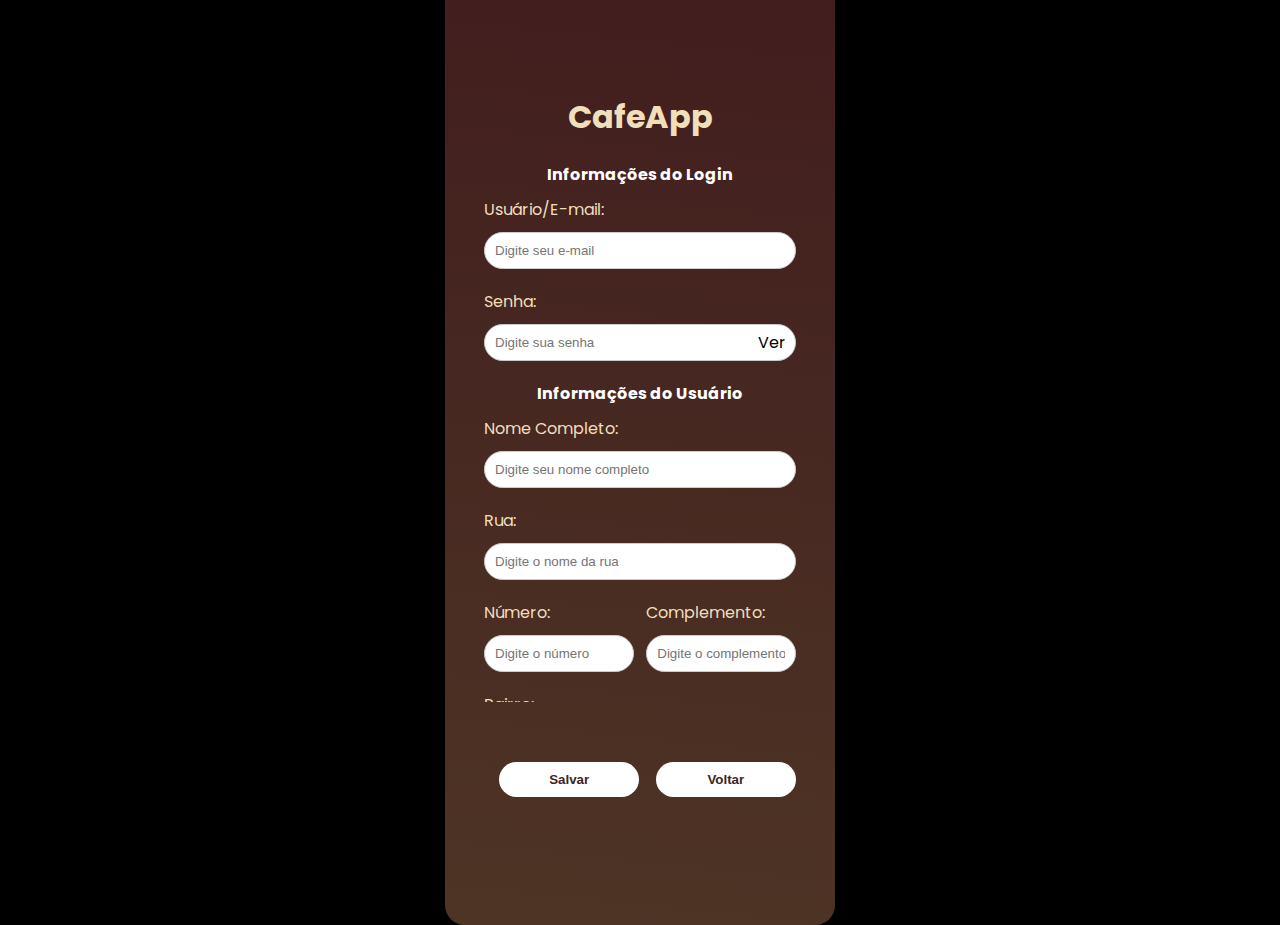
==== cadastro.html @ 7c6e6c61 "Publicando projeto" ====
<!DOCTYPE html>
<html lang="en">

<head>
    <meta charset="UTF-8">
    <link rel="stylesheet" href="css/styles.css">
    <script src="js/script.js" defer></script>
    <title>Cadastro - CafeApp</title>
</head>

<body>
    <div class="container">
        <div class="phone">
            <div class="login-form">
                <h1 class="cafe-app-title">CafeApp</h1>

                <div class="scrollable-section" id="login-section">
                    <label class="info-label" for="login-info-label">Informações do Login</label>

                    <div class="form-group">
                        <label for="email">Usuário/E-mail:</label>
                        <input type="text" id="email" name="email" placeholder="Digite seu e-mail" required>
                    </div>

                    <div class="form-group">
                        <label for="password">Senha:</label>
                        <div class="password-input">
                            <input type="password" id="password" name="password" placeholder="Digite sua senha" required>
                            <span class="toggle-password" onclick="togglePasswordVisibility()">Ver</span>
                        </div>
                    </div>

                    <label class="info-label" for="user-info-label">Informações do Usuário</label>

                    <div class="form-group">
                        <label for="username">Nome Completo:</label>
                        <input type="text" id="username" name="username" placeholder="Digite seu nome completo"
                            required>
                    </div>

                    <div class="form-group">
                        <label for="street">Rua:</label>
                        <input type="text" id="street" name="street" placeholder="Digite o nome da rua" required>
                    </div>

                    <div class="form-group inline-form">
                        <div class="form-group-half">
                            <label for="number">Número:</label>
                            <input type="text" id="number" name="number" placeholder="Digite o número" required>
                        </div>

                        <div class="form-group-half">
                            <label for="complement">Complemento:</label>
                            <input type="text" id="complement" name="complement" placeholder="Digite o complemento">
                        </div>
                    </div>

                    <div class="form-group">
                        <label for="neighborhood">Bairro:</label>
                        <input type="text" id="neighborhood" name="neighborhood" placeholder="Digite o bairro" required>
                    </div>

                    <div class="form-group inline-form">
                        <div class="form-group-three-quarters">
                            <label for="city">Cidade:</label>
                            <input type="text" id="city" name="city" placeholder="Digite a cidade" required>
                        </div>

                        <div class="form-group-quarter">
                            <label for="state">UF:</label>
                            <input type="text" id="state" name="state" placeholder="Digite o estado (UF)" required>
                        </div>
                    </div>

                    <div class="form-group">
                        <label for="zip">CEP:</label>
                        <input type="text" id="zip" name="zip" placeholder="Digite o CEP" required>
                    </div>

                    <div class="form-group">
                        <label for="phone">Telefone:</label>
                        <input type="text" id="phone" name="phone" placeholder="Digite o telefone" required>
                    </div>
                </div>

                <div class="buttons">
                    <button class="button" onclick="validateForm() && saveData()">Salvar</button>
                    <button class="back-button-form" onclick="goBack()">Voltar</button>
                </div>

            </div>
        </div>
    </div>
</body>

</html>
---- css/styles.css ----
@import url('https://fonts.googleapis.com/css2?family=Poppins:wght@700&display=swap');


:root {
    --main-color-dark: #3b271e;
    --main-color-medium: #a05e2a;
    --main-color-light: #ae7349;
    --main-color-bright: #c8934f;
    --background-color: #ffffff;
    --linear-gradient: linear-gradient(186deg, #421E1E 4.41%, rgba(109, 73, 52, 0.71) 97.33%);
    --text-color: #efdfbb;
}

body {
    margin: 0;
    font-family: 'Poppins', sans-serif;
    background-color: #000000;
}

.container {
    display: flex;
    align-items: center;
    justify-content: center;
    height: 100vh;
}

.phone {
    position: relative;
    width: 390px;
    height: 950px;
    background: var(--linear-gradient);
    border-radius: 20px;
    overflow: hidden;
    display: flex;
    flex-direction: column;
    align-items: center;
}

.circle {
    position: relative;
    width: 80%;
    height: 35%;
    margin-top: 25%;
    background-color: #ffffff;
    border-radius: 50%;
    display: flex;
    justify-content: center;
    align-items: center;
}

.circle img {
    width: 100%;
    border-radius: 50%;
    object-fit: cover;
}

.text {
    text-align: center;
    color: var(--text-color);
    margin-top: 50px;
}

.cafe-app,
.cafe-app-title {
    color: var(--text-color);
    text-align: center;
    font-size: 2em;
    font-weight: bolder;
    margin-top: 20px;
}



.button {
    width: 60%;
    display: inline-block;
    padding: 10px 20px;
    text-decoration: none;
    color: var(--main-color-dark);
    background-color: var(--background-color);
    border-radius: 50px;
    border: none;
    transition: background-color 0.2s ease;
    margin-top: 20px;
    font-weight: bolder;
    text-align-last: center;
}


.back-button {
    width: 100%;
    display: inline-block;
    padding: 10px 20px;
    text-decoration: none;
    color: var(--main-color-dark);
    background-color: var(--background-color);
    border-radius: 50px;
    border: none;
    transition: background-color 0.2s ease;
    margin-top: 20px;
    font-weight: bolder;
    text-align: center;
}

.button:hover,
.back-button:hover {
    color: var(--main-color-dark);
    background-color: var(--main-color-bright);
}

.container .phone-form {
    text-align: center;
    width: 90%;
    margin-top: 25%;
}
.container .login-form {
    text-align: left;
    width: 80%;
    margin-top: 25%;
}

.login-form .form-group {
    margin-bottom: 20px;
}
.login-form .info-label {
    display: block;
    margin-bottom: 10px;
    color: var(--background-color);
    font-weight: bolder;
    text-align: center;
}
.login-form label {
    display: block;
    margin-bottom: 10px;
    color: var(--text-color);
    font-weight: normal;
}

.login-form input {
    width: 100%;
    padding: 10px;
    border: 1px solid #ccc;
    border-radius: 50px;
    box-sizing: border-box;
}

.login-form .password-input {
    position: relative;
}

.login-form .toggle-password {
    position: absolute;
    top: 50%;
    right: 10px;
    transform: translateY(-50%);
    cursor: pointer;
}

.login-form .buttons {
    display: flex;
    justify-content: space-between;
    margin-top: 40px;
}

.login-form .button {
    width: 45%;
    font-weight: bolder;
}

.login-form .back-button-form {
    width: 45%;
    font-weight: bolder;

}

.login-form .back-button-form {
    width: 45%;
    display: inline-block;
    padding: 10px 20px;
    text-decoration: none;
    color: var(--main-color-dark);
    background-color: var(--background-color);
    border-radius: 50px;
    border: none;
    transition: background-color 0.2s ease;
    margin-top: 20px;
    font-weight: bolder;
    text-align: center;
}

.login-form .back-button-form:hover {
    color: var(--main-color-dark);
    background-color: var(--main-color-bright);
}

.scrollable-section {
    max-height: 60vh;
    overflow-y: auto;
    scrollbar-width: thin;
}

.scrollable-section::-webkit-scrollbar {
    width: 6px;
}

.scrollable-section::-webkit-scrollbar-thumb {
    background-color: transparent;
}
.inline-form {
    display: flex;
    justify-content: space-between;
}

.form-group-half {
    width: 48%;
}

.form-group-three-quarters {
    width: 75%;
}

.form-group-quarter {
    width: 23%;
}


.login-form .form-group {
    margin-bottom: 20px;
}
.store-form .info-label {
    display: block;
    margin-bottom: 10px;
    color: var(--background-color);
    font-weight: bolder;
    text-align: center;
}
.store-form label {
    display: block;
    margin-bottom: 10px;
    color: var(--text-color);
    font-weight: normal;
}
.items {
    display: flex;
    justify-content: space-between;
    padding: 23px 17px;
    align-items: center; /* Centraliza verticalmente */
    margin: 0 auto; /* Centraliza horizontalmente */
}

.item-store {
    width: 40%;
    height: 40%;
    background-color: #ffffff;
    border-radius: 50%;
    display: flex;
    justify-content: center;
    align-items: center;
}

.item-store img {
    width: 100%;
    border-radius: 50%;
    object-fit: cover;
}

.infos {
    width: 50%; /* Ajuste para garantir que a largura seja 50% */
}
.items-label {
    font-size: larger;
    font-weight: bolder;
    font-style: italic;
    font-family: 'Poppins', sans-serif;
}

.store-form {
    margin-bottom: 17px;
}

.store-form label,
.store-form span {
    display: block;
    margin-bottom: 10px;
    color: var(--background-color);
    font-weight: lighter;
}

.store-form input {
    width: 30%;
    height: 5%;
    padding: 5px;
    border: 1px solid #ccc;
    border-radius: 50px;
    box-sizing: border-box;
}

.button,
.back-button {
    width: 45%;
    display: inline-block;
    padding: 10px 20px;
    text-decoration: none;
    color: var(--main-color-dark);
    background-color: var(--background-color);
    border-radius: 50px;
    border: none;
    transition: background-color 0.2s ease;
    margin-top: 20px;
    margin-left: 15px;
    font-weight: bolder;
    text-align: center;
}

.button:hover,
.back-button:hover {
    color: var(--main-color-dark);
    background-color: var(--main-color-bright);
}
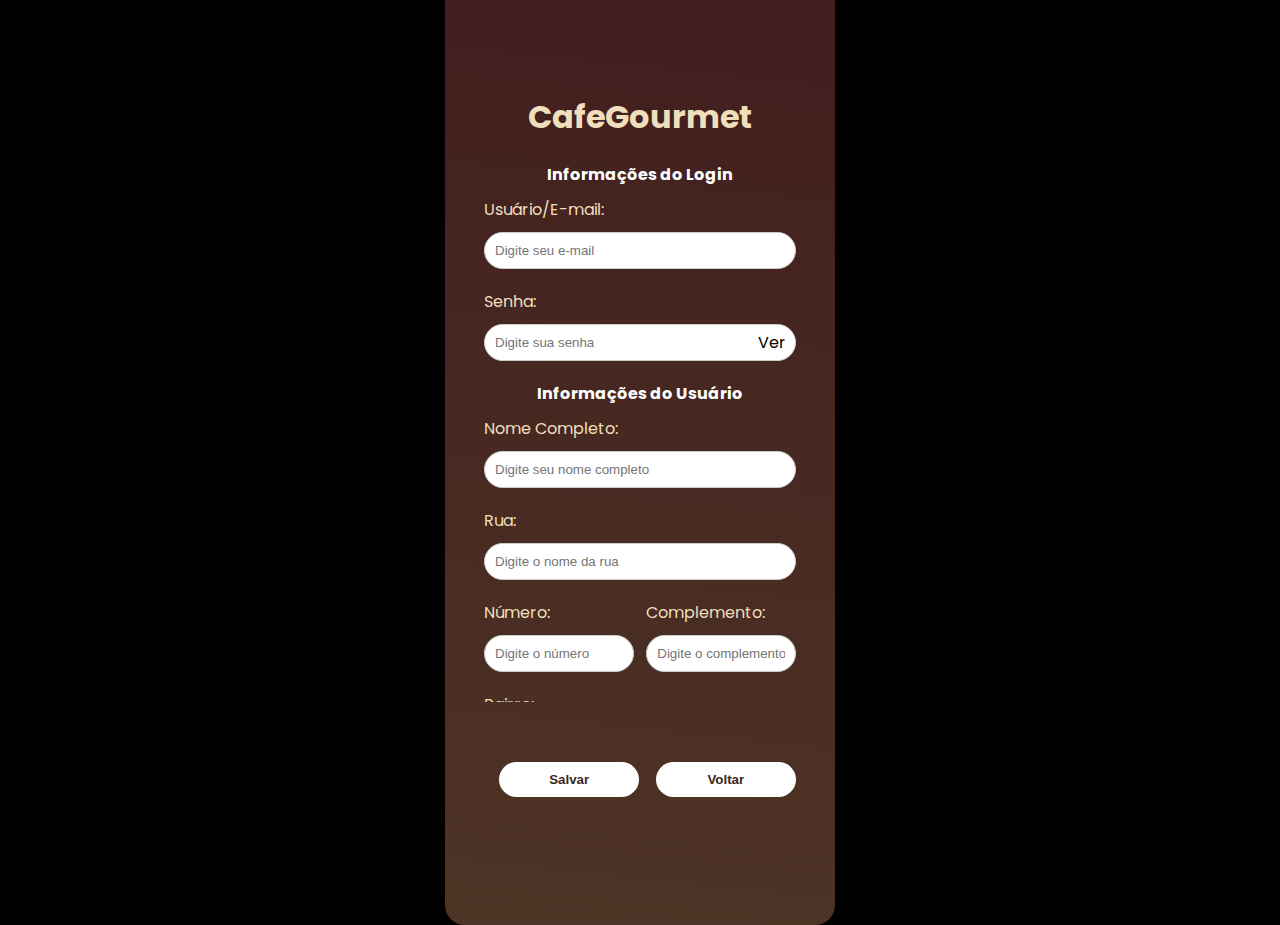
==== commit 35ea371d: "Arquivos Ajustados conforme necessidade." ====
--- a/cadastro.html
+++ b/cadastro.html
@@ -5,14 +5,14 @@
     <meta charset="UTF-8">
     <link rel="stylesheet" href="css/styles.css">
     <script src="js/script.js" defer></script>
-    <title>Cadastro - CafeApp</title>
+    <title>Cadastro - CafeGourmet</title>
 </head>
 
 <body>
     <div class="container">
         <div class="phone">
             <div class="login-form">
-                <h1 class="cafe-app-title">CafeApp</h1>
+                <h1 class="cafe-app-title">CafeGourmet</h1>
 
                 <div class="scrollable-section" id="login-section">
                     <label class="info-label" for="login-info-label">Informações do Login</label>
--- a/css/styles.css
+++ b/css/styles.css
@@ -317,4 +317,64 @@
 .back-button:hover {
     color: var(--main-color-dark);
     background-color: var(--main-color-bright);
+}
+
+.receipt-container {
+    background-color: var(--background-color);
+    padding: 20px;
+    border-radius: 10px;
+    width: 80%;
+    margin: auto;
+    margin-top: 20px;
+}
+
+.item-list {
+    list-style-type: none;
+    padding: 0;
+    margin: 0;
+    font-size: small;
+    font-weight: lighter;
+    font-family: 'Poppins', sans-serif;
+}
+
+.item-list li {
+    margin-bottom: 10px;
+}
+
+.item-name {
+    font-size: large;
+    font-weight: bolder;
+    font-family: 'Poppins', sans-serif;
+    margin-right: 5px;
+    color: var(--main-color-medium)
+}
+.item-inf {
+    font-size: small;
+    font-weight: normal;
+    font-family: 'Poppins', sans-serif;
+    margin-right: 5px;
+}
+
+.total {
+    font-weight: bold;
+    margin-top: 5px;
+}
+
+.user-info,
+.address-info {
+    margin-top: 20px;
+    font-size: small;
+    font-weight: lighter;
+    font-family: 'Poppins', sans-serif;
+}
+
+h3 {
+    margin-bottom: 5px;
+    color: var(--main-color-dark);
+}
+
+.thank-you {
+    font-style: italic;
+    margin-top: 10px;
+    color: var(--main-color-medium);
 }